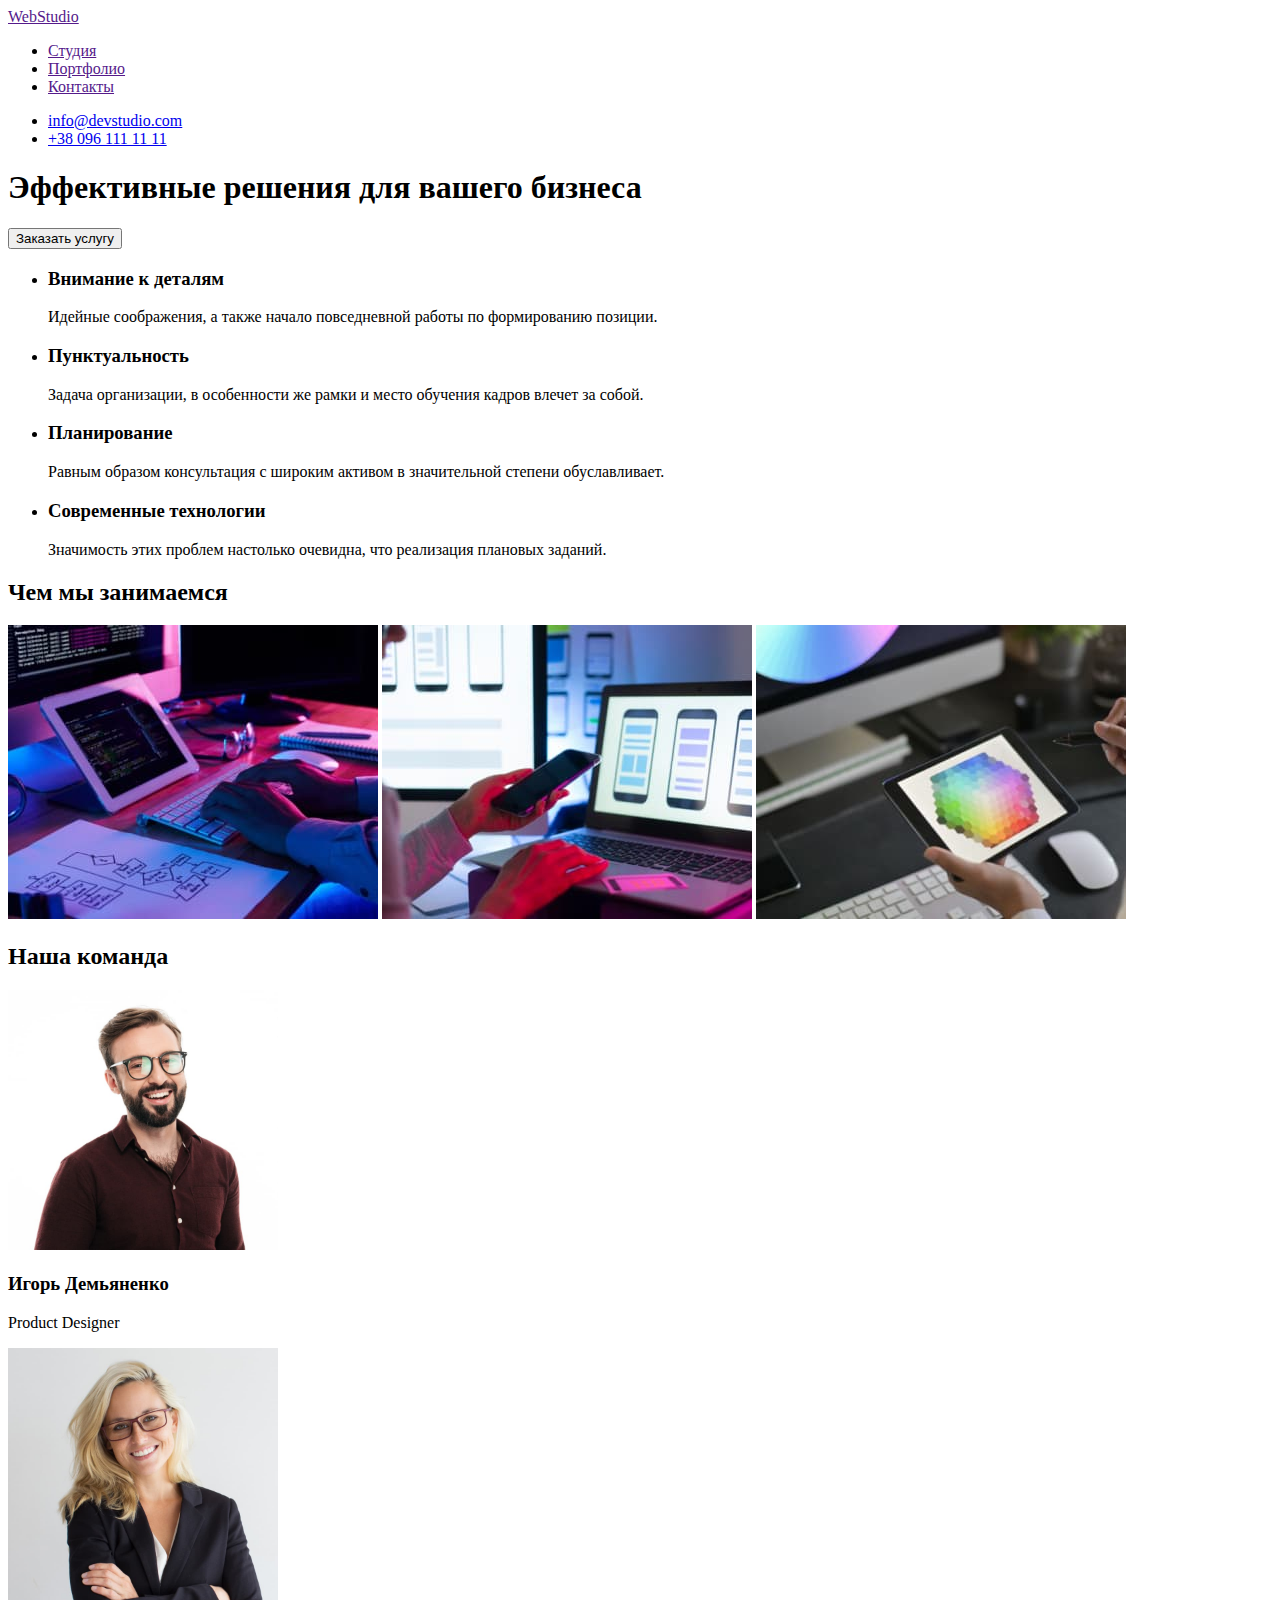
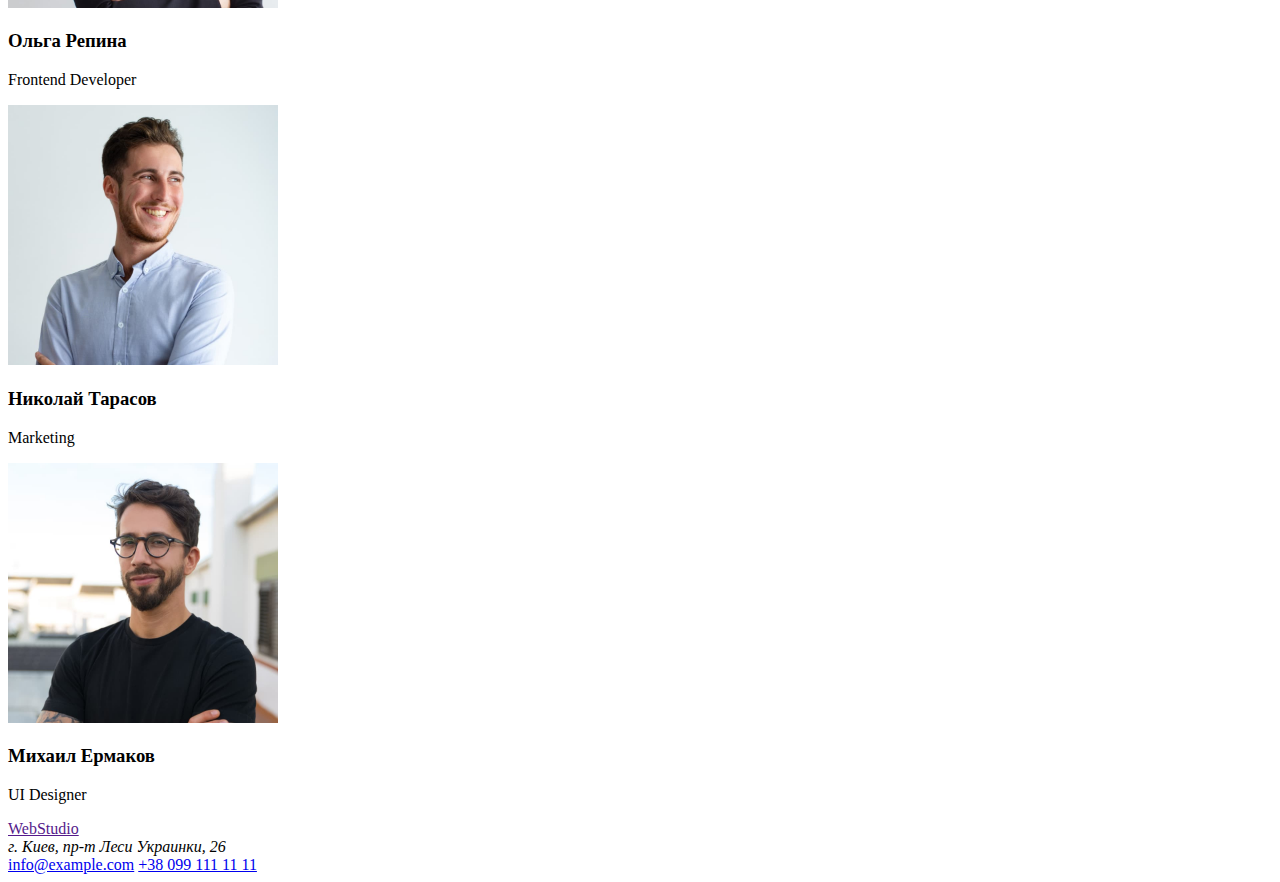
==== index.html @ e32d20d0 "made a copy" ====
<!DOCTYPE html>
<html lang="ru">
  <head>
    <meta charset="UTF-8">
    <meta http-equiv="X-UA-Compatible" content="IE=edge">
    <title> Web studio </title>
  </head>
  <body>
    <header>
      <a href=""> WebStudio </a>

  <nav> 
  <ul>
    <li> <a href=""> Студия </a></li>
    <li>
      <a href=""> Портфолио </a>
    </li>
    <li> 
      <a href=""> Контакты </a>
    </li>
  </ul>
  </nav>


  <ul>
    <li> 
      <a href="info@devstudio.com"> info@devstudio.com </a>
    </li>
    <li> 
      <a href="tel:+380961111111"> +38 096 111 11 11 </a>
    </li> 
  </ul>
  </header>
   <main>
  <!--main content-->
  <section>
    <h1> Эффективные решения для вашего бизнеса </h1>
    <button type="button"> Заказать услугу </button> 
  </section>
  <section> 
  <div >
  <ul>
    <li>
      <h3> Внимание к деталям </h3>
      <p> Идейные соображения, а также начало повседневной работы по формированию позиции.</p>
    </li>
    <li> 
      <h3> Пунктуальность </h3> 
      <p> Задача организации, в особенности же рамки и место обучения кадров влечет за собой.</p>
    </li>
    <li> 
      <h3> Планирование </h3> 
      <p> Равным образом консультация с широким активом в значительной степени обуславливает.</p>
    </li>
    <li> 
      <h3>Современные технологии </h3>
      <p> Значимость этих проблем настолько очевидна, что реализация плановых заданий.</p>
     </li>
   </ul>
  </div>  
  
   <h2> Чем мы занимаемся</h2>
    <img src="./images/photo(1).jpg" alt="logo" width="370">
    <img src="./images/photo(2).jpg" alt="logo" width="370">
    <img src="./images/photo(3).jpg" alt="logo" width="370">
  </section>

  <section>
   <h2> Наша команда</h2>
   <img src="./images/photo(4).jpg" alt="logo" width="270">
   <h3>Игорь Демьяненко</h3>
   <p> Product Designer</p>

   <img src="./images/photo(5).jpg" alt="logo" width="270">
   <h3>Ольга Репина</h3>
   <p> Frontend Developer</p>

   <img src="./images/photo(6).jpg" alt="logo" width="270">
   <h3>Николай Тарасов</h3>
   <p> Marketing</p>

   <img src="./images/photo(7).jpg" alt="logo" width="270">
   <h3>Михаил Ермаков</h3>
   <p> UI Designer</p>

 </section>
</main>
<footer> 
    <a href=""> WebStudio </a>
    <address>г. Киев, пр-т Леси Украинки, 26</address>
    <a href="info@example.com">info@example.com</a>
    <a href="+380991111111">+38 099 111 11 11 </a>
</footer>

</body>
</html>
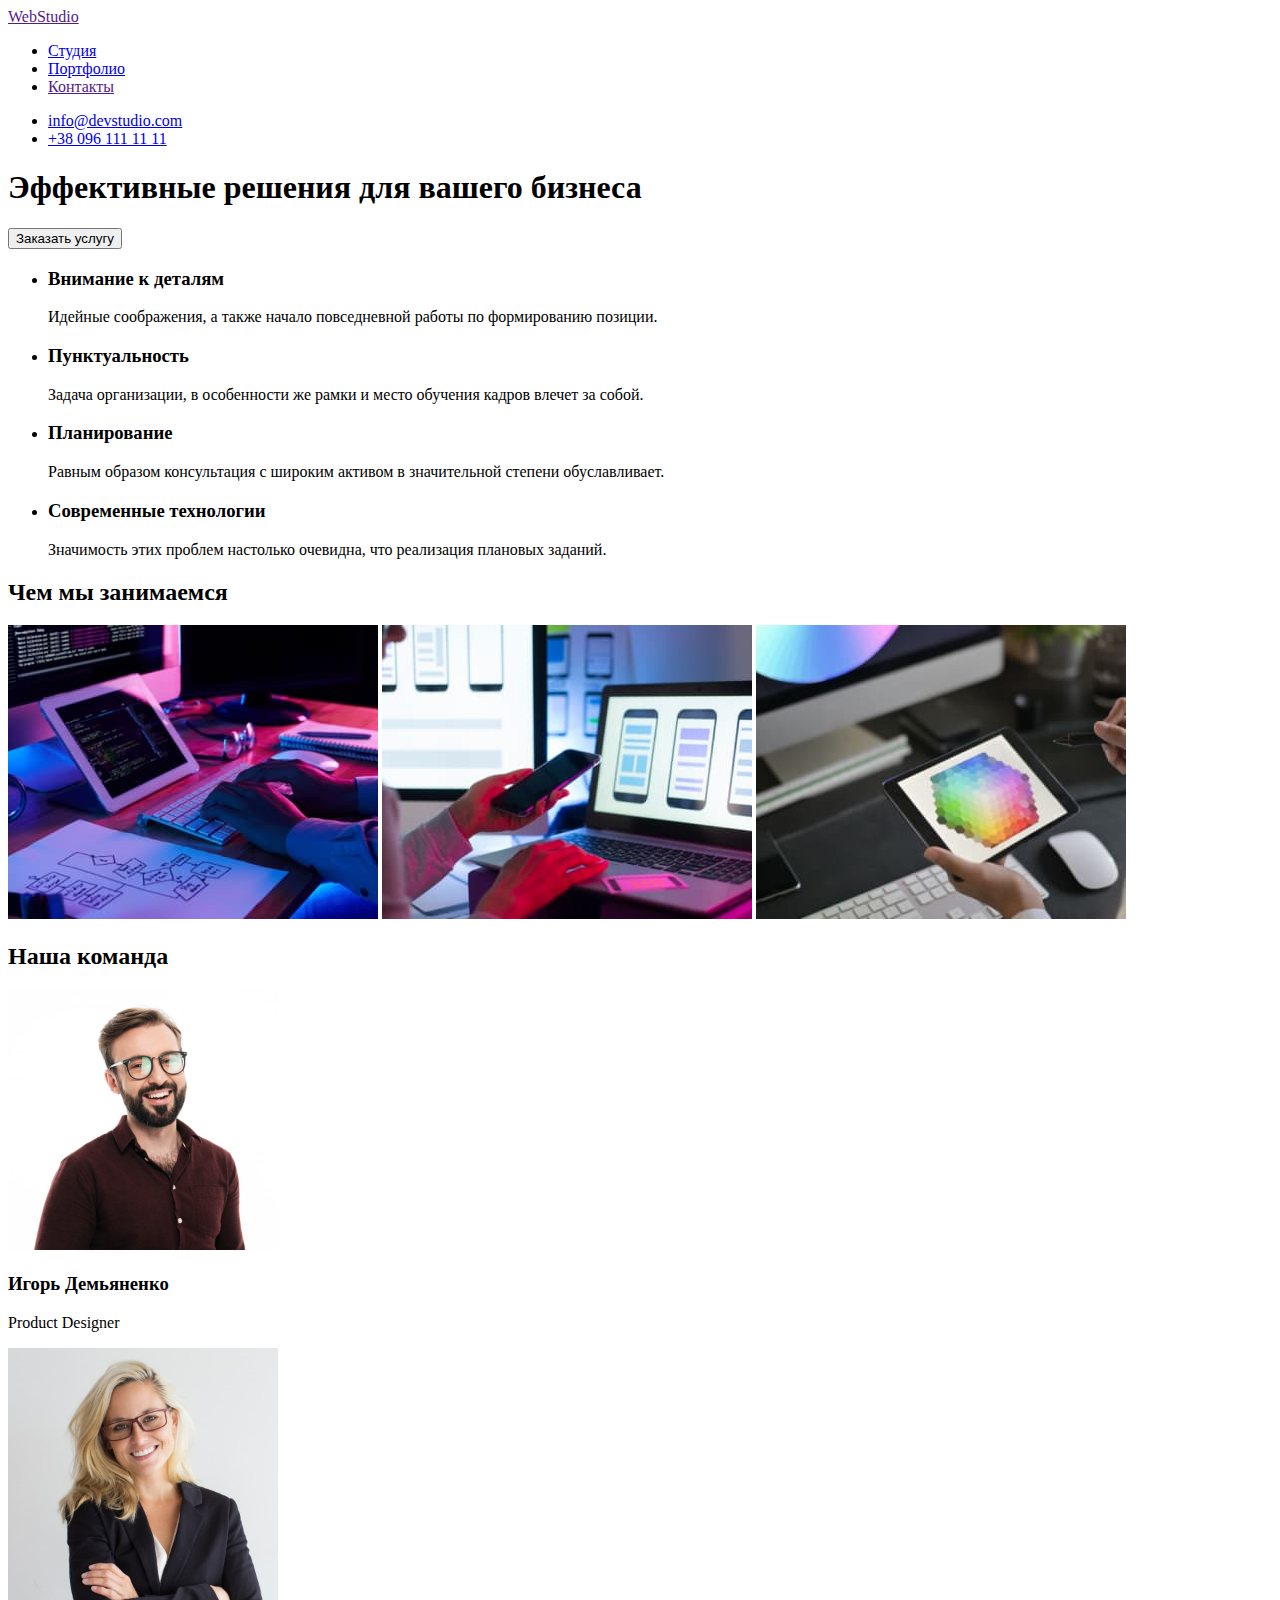
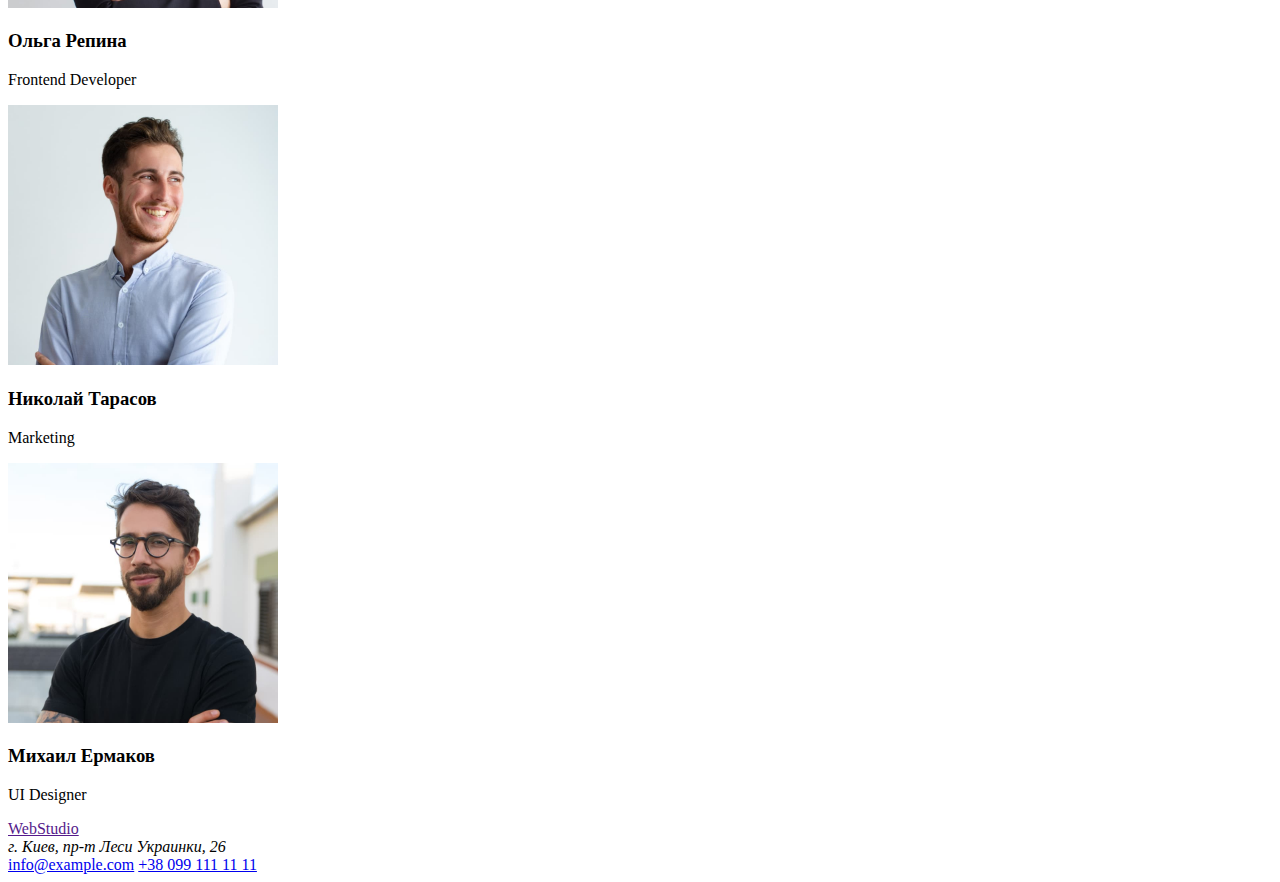
==== commit 2285c0ee: "add portfolio" ====
--- a/index.html
+++ b/index.html
@@ -11,9 +11,9 @@
 
   <nav> 
   <ul>
-    <li> <a href=""> Студия </a></li>
+    <li> <a href="./index.html"> Студия </a></li>
     <li>
-      <a href=""> Портфолио </a>
+      <a href="./portfolio.html"> Портфолио </a>
     </li>
     <li> 
       <a href=""> Контакты </a>
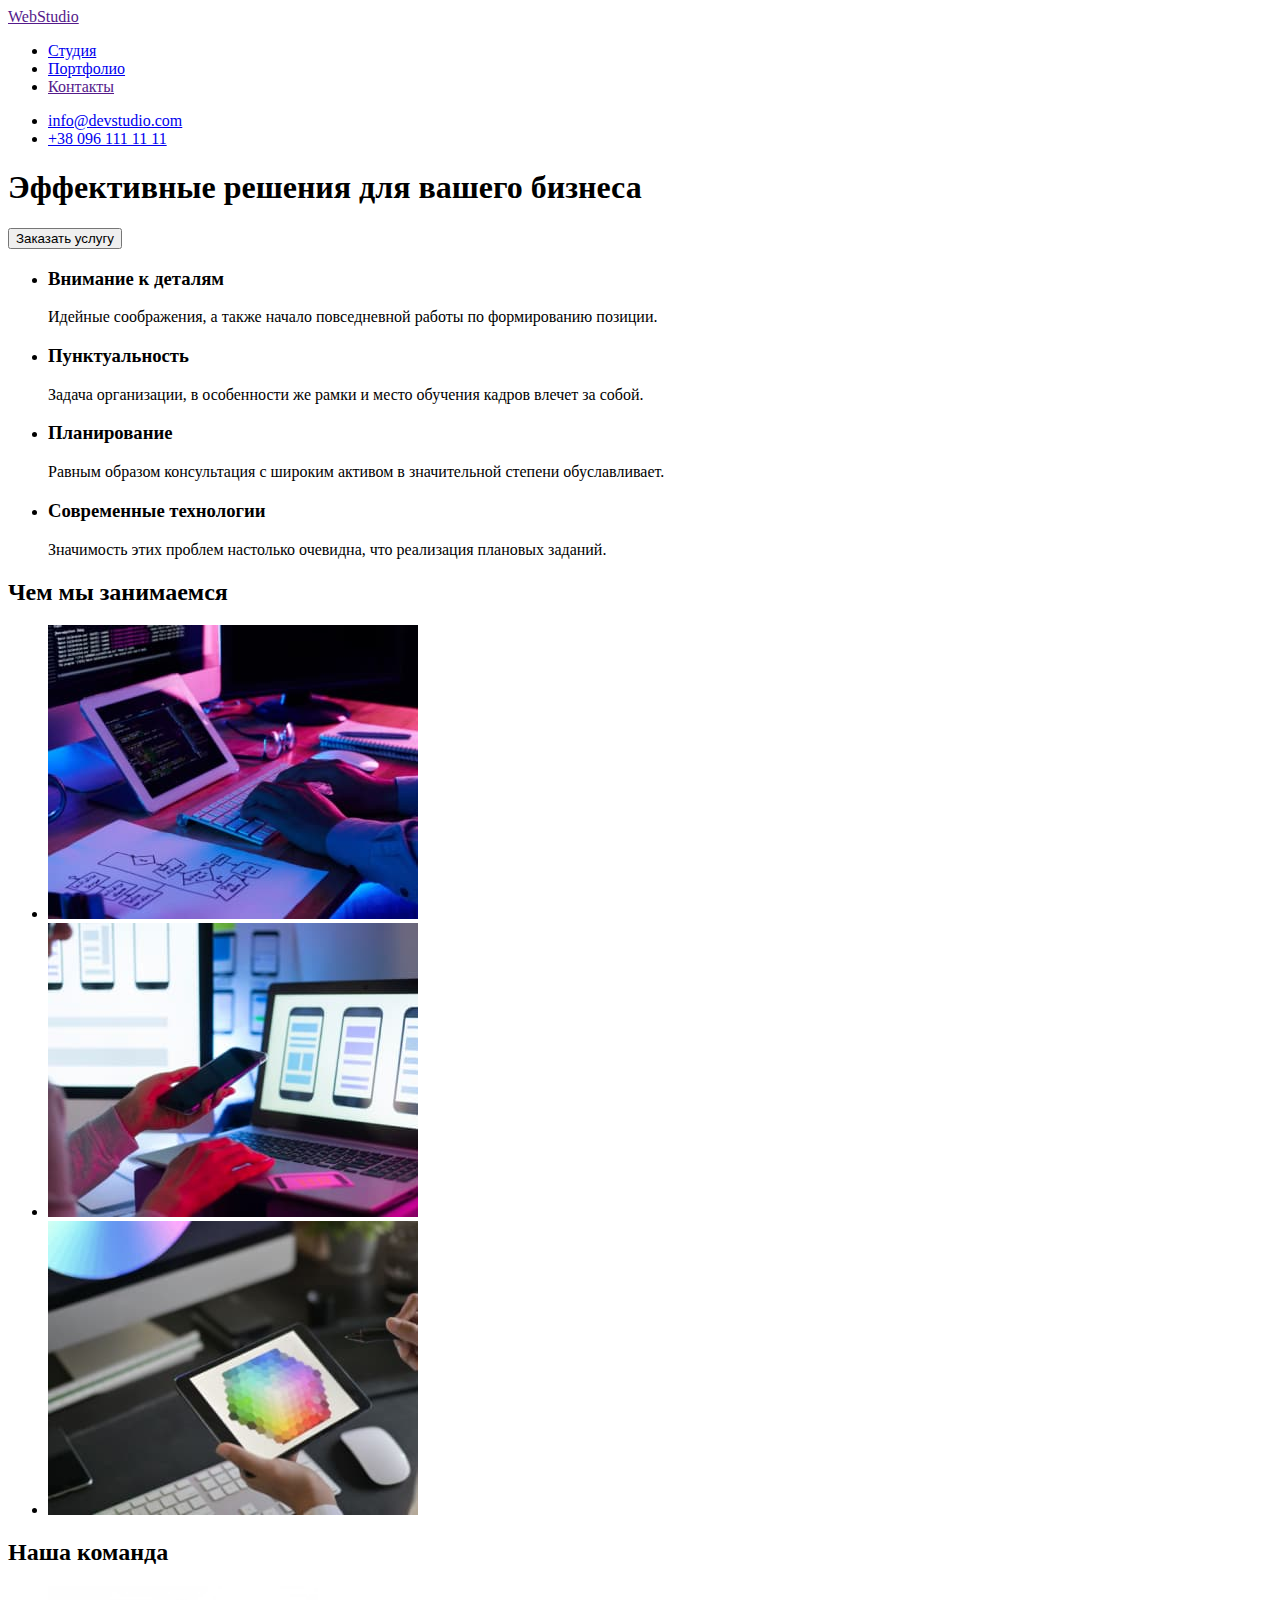
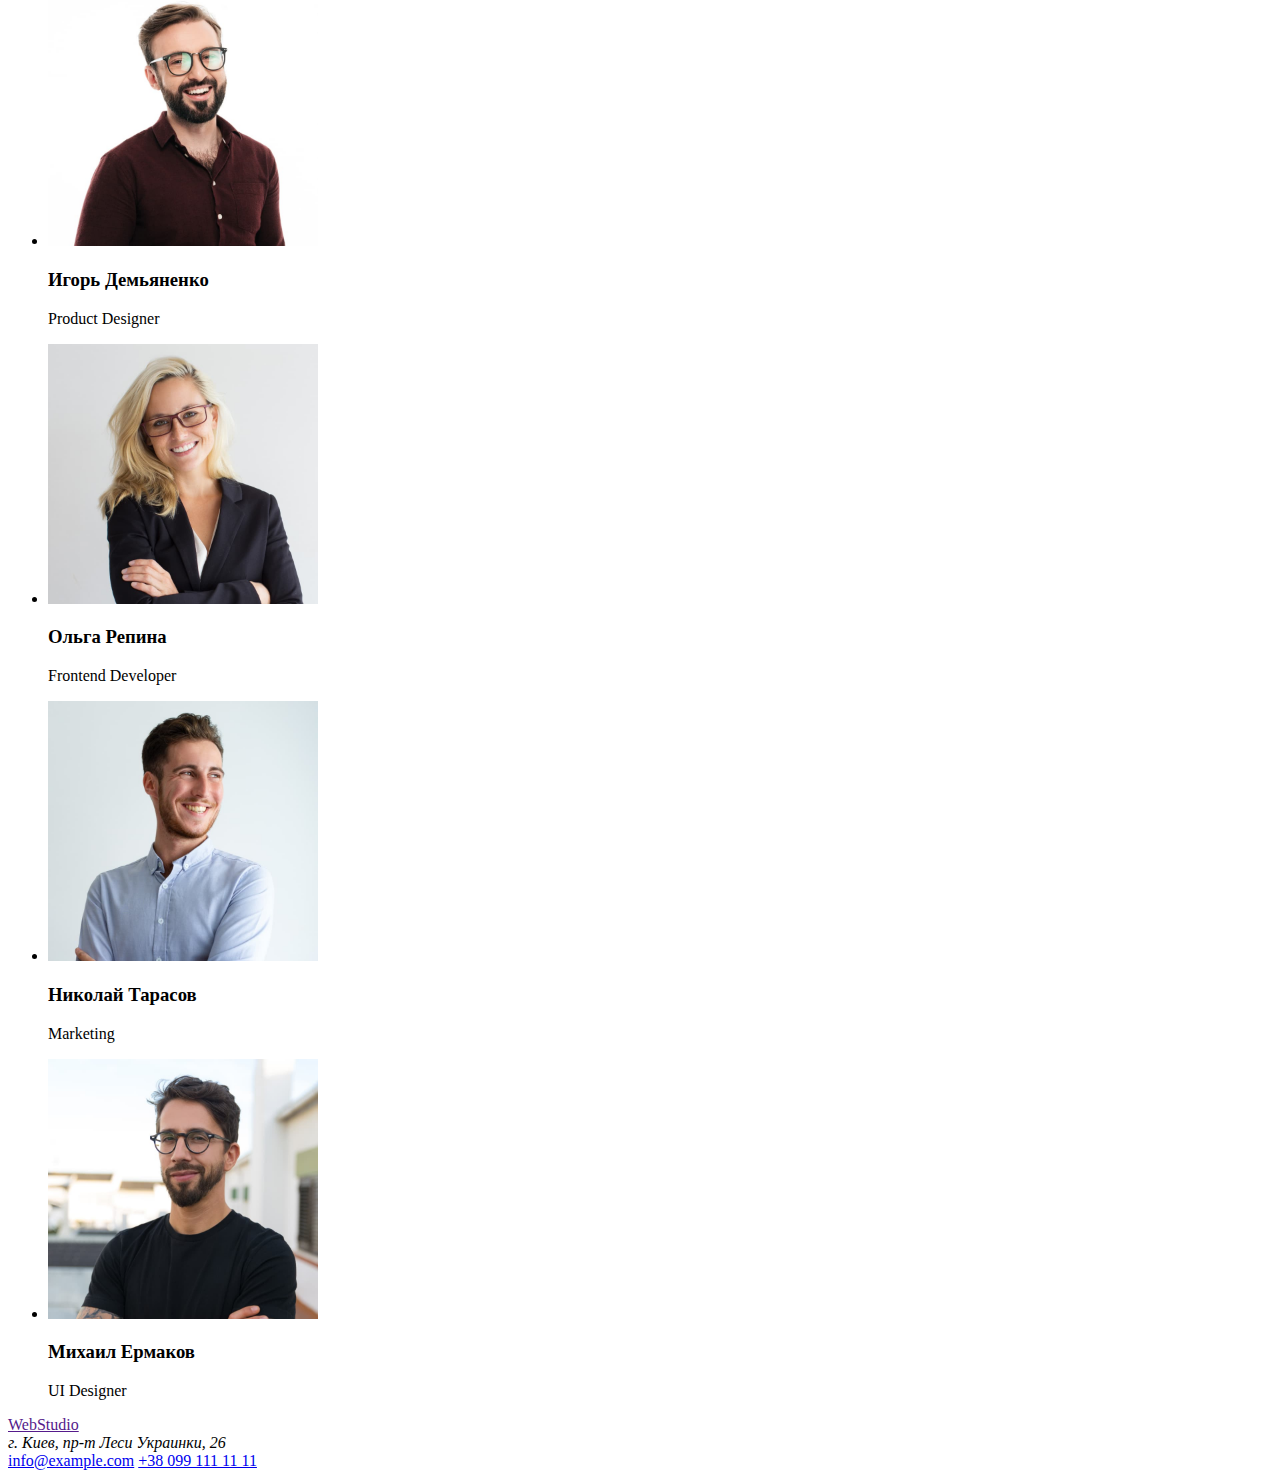
==== commit c32d8a97: "add ul, li" ====
--- a/index.html
+++ b/index.html
@@ -59,29 +59,39 @@
    </ul>
   </div>  
   
-   <h2> Чем мы занимаемся</h2>
-    <img src="./images/photo(1).jpg" alt="logo" width="370">
-    <img src="./images/photo(2).jpg" alt="logo" width="370">
-    <img src="./images/photo(3).jpg" alt="logo" width="370">
-  </section>
+  <h2> Чем мы занимаемся</h2>
+  <ul>
+    <li> <img src="./images/photo(1).jpg" alt="logo" width="370"></li>
+    <li> <img src="./images/photo(2).jpg" alt="logo" width="370"></li>
+    <li> <img src="./images/photo(3).jpg" alt="logo" width="370"></li>
+  </ul>
+   
+ </section>
 
-  <section>
-   <h2> Наша команда</h2>
-   <img src="./images/photo(4).jpg" alt="logo" width="270">
-   <h3>Игорь Демьяненко</h3>
-   <p> Product Designer</p>
-
-   <img src="./images/photo(5).jpg" alt="logo" width="270">
-   <h3>Ольга Репина</h3>
-   <p> Frontend Developer</p>
-
-   <img src="./images/photo(6).jpg" alt="logo" width="270">
-   <h3>Николай Тарасов</h3>
-   <p> Marketing</p>
-
-   <img src="./images/photo(7).jpg" alt="logo" width="270">
-   <h3>Михаил Ермаков</h3>
-   <p> UI Designer</p>
+ <section>
+  <h2> Наша команда</h2>
+  <ul>
+    <li>
+    <img src="./images/photo(4).jpg" alt="logo" width="270"> 
+    <h3>Игорь Демьяненко</h3>
+    <p> Product Designer</p> 
+   </li>
+    <li>
+      <img src="./images/photo(5).jpg" alt="logo" width="270">
+      <h3>Ольга Репина</h3>
+     <p> Frontend Developer</p>
+   </li>
+    <li>
+      <img src="./images/photo(6).jpg" alt="logo" width="270">
+      <h3>Николай Тарасов</h3>
+      <p> Marketing</p>
+     </li>
+     <li>
+     <img src="./images/photo(7).jpg" alt="logo" width="270">
+     <h3>Михаил Ермаков</h3>
+     <p> UI Designer</p>
+     </li>
+  </ul>
 
  </section>
 </main>
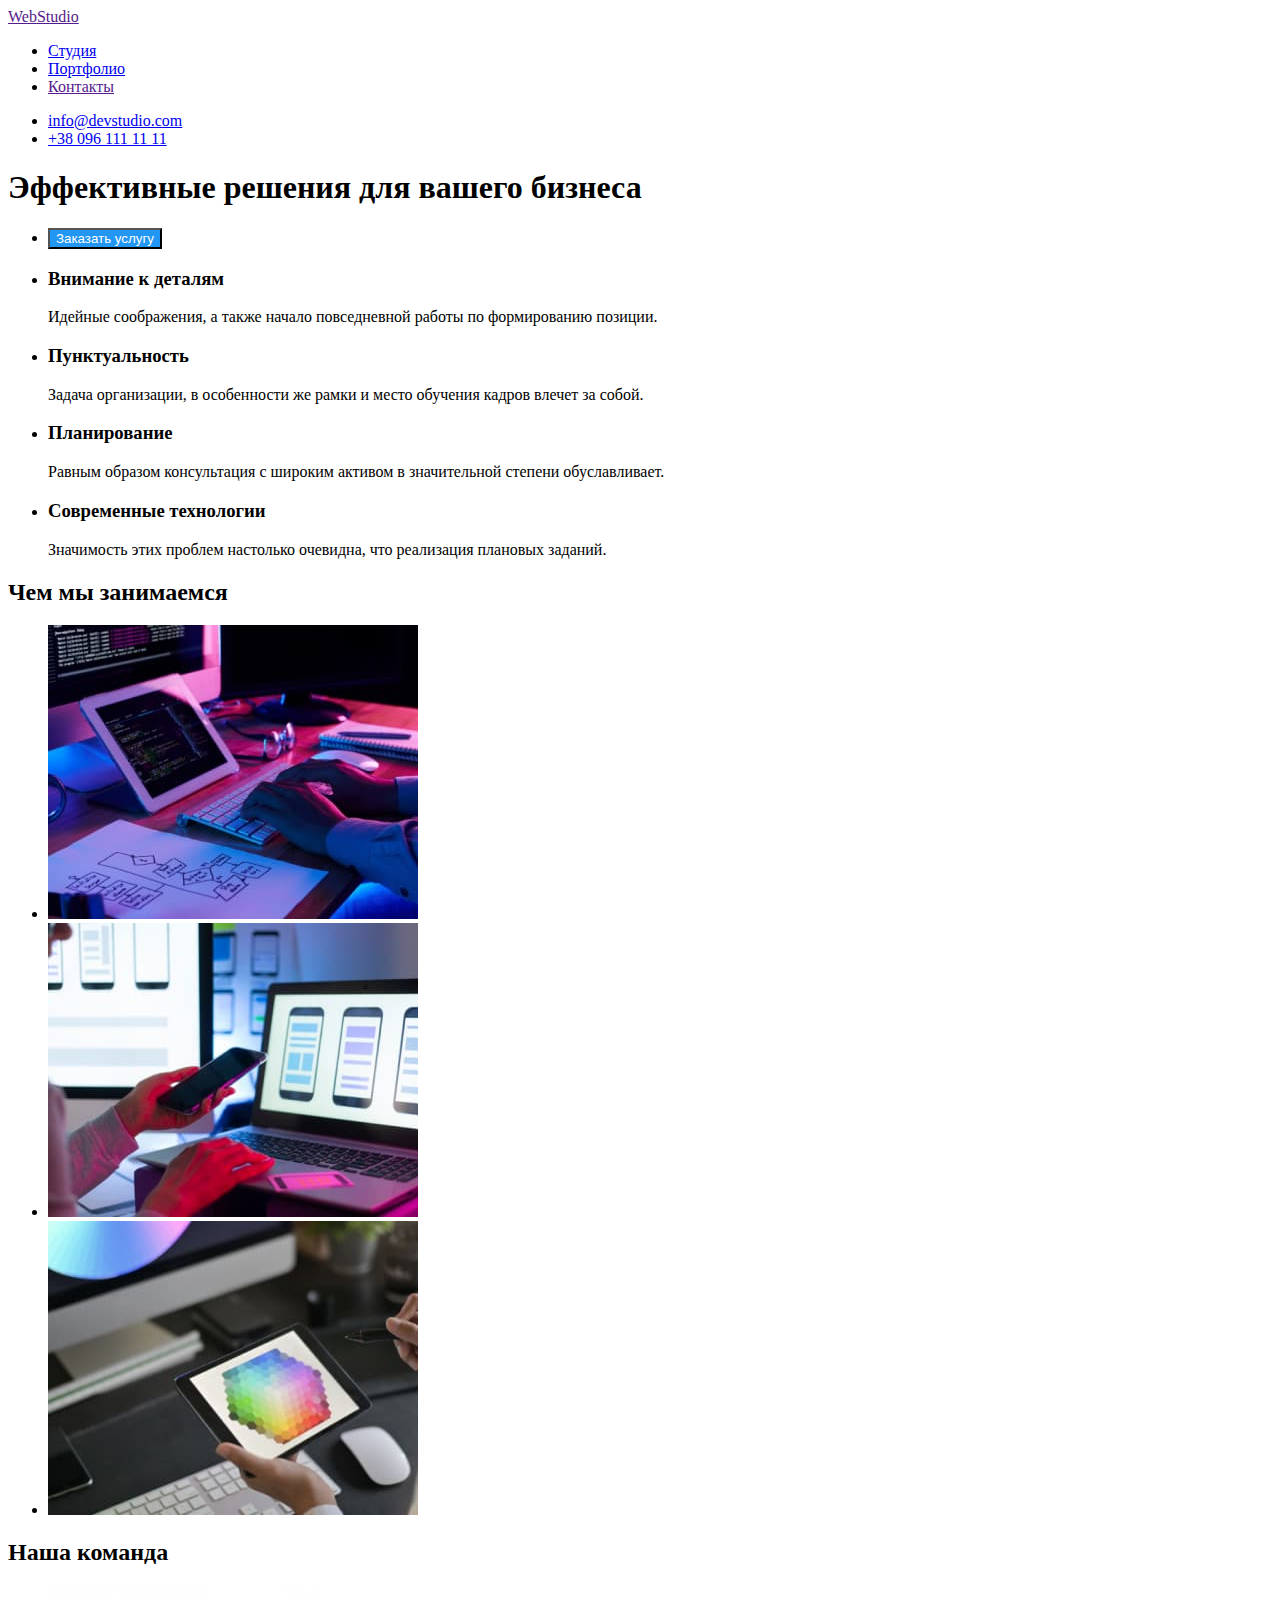
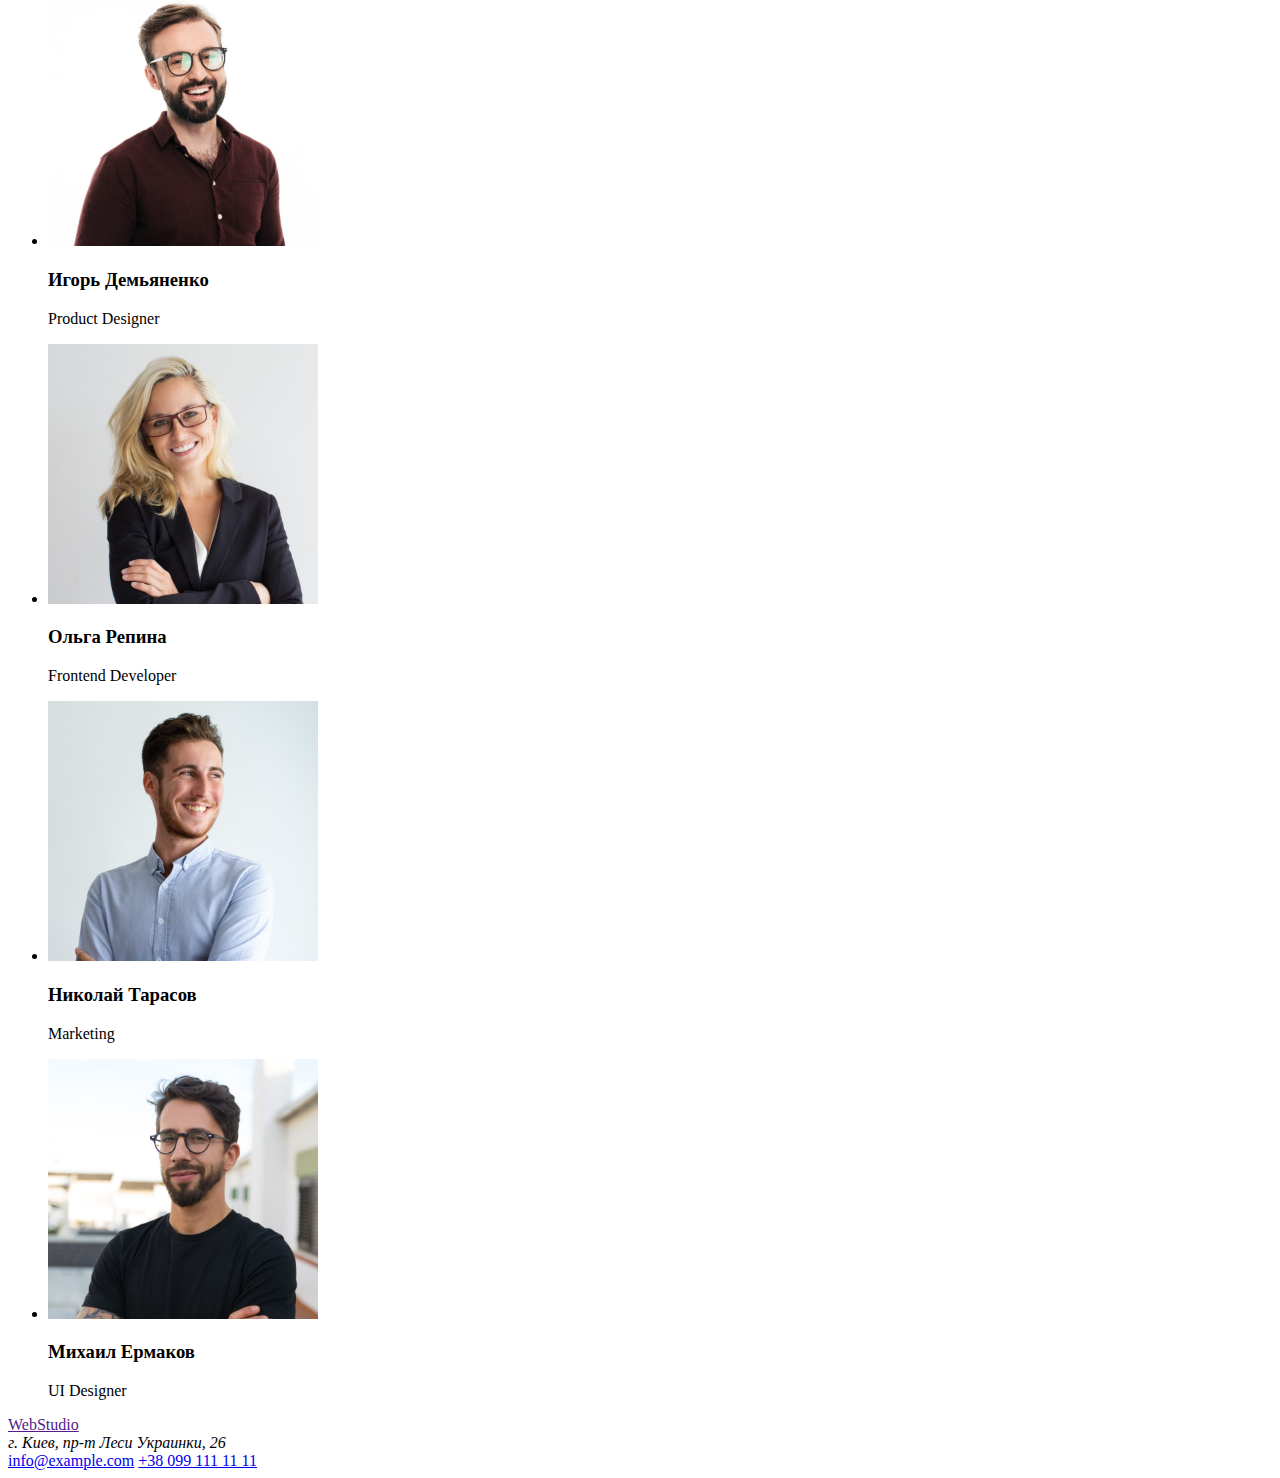
==== commit 62ac7aa8: "Add class to html" ====
--- a/index.html
+++ b/index.html
@@ -4,16 +4,21 @@
     <meta charset="UTF-8">
     <meta http-equiv="X-UA-Compatible" content="IE=edge">
     <title> Web studio </title>
+    <link rel="preconnect" href="https://fonts.gstatic.com">
+    <link href="https://fonts.googleapis.com/css2?family=Raleway:wght@700&family=Roboto:wght@400;500;700;900&display=swap" rel="stylesheet">
+    <link rel="stylesheet" href="./css/styles.css">
+
   </head>
-  <body>
-    <header>
-      <a href=""> WebStudio </a>
+  <body class="body">
+    <header class="header">
+      <div class="container">
+      <a href="" class="logoText"> <span class="logo">Web</span>Studio </a>
 
   <nav> 
-  <ul>
-    <li> <a href="./index.html"> Студия </a></li>
+  <ul class="navList">
+    <li> <a href="./index.html" class="link"> Студия </a></li>
     <li>
-      <a href="./portfolio.html"> Портфолио </a>
+      <a href="./portfolio.html" class="link"> Портфолио </a>
     </li>
     <li> 
       <a href=""> Контакты </a>
@@ -22,23 +27,31 @@
   </nav>
 
 
-  <ul>
+  <ul class="navList">
     <li> 
-      <a href="info@devstudio.com"> info@devstudio.com </a>
+      <a href="info@devstudio.com" class="headerFooter"> info@devstudio.com </a>
     </li>
     <li> 
-      <a href="tel:+380961111111"> +38 096 111 11 11 </a>
+      <a href="tel:+380961111111" class="headerFooter"> +38 096 111 11 11 </a>
     </li> 
   </ul>
+</div>
   </header>
    <main>
   <!--main content-->
   <section>
+    <div class="mainContainer">
     <h1> Эффективные решения для вашего бизнеса </h1>
-    <button type="button"> Заказать услугу </button> 
+    <ul class="button">
+      <li>
+        <button type="button" style="background-color: #2196F3; color: #FFFFFF;"> Заказать услугу </button>
+      </li>
+    </ul>
+     
+    </div>
   </section>
   <section> 
-  <div >
+    <div class="container">
   <ul>
     <li>
       <h3> Внимание к деталям </h3>
@@ -56,8 +69,7 @@
       <h3>Современные технологии </h3>
       <p> Значимость этих проблем настолько очевидна, что реализация плановых заданий.</p>
      </li>
-   </ul>
-  </div>  
+   </ul>  
   
   <h2> Чем мы занимаемся</h2>
   <ul>
@@ -65,10 +77,11 @@
     <li> <img src="./images/photo(2).jpg" alt="logo" width="370"></li>
     <li> <img src="./images/photo(3).jpg" alt="logo" width="370"></li>
   </ul>
-   
+   </div>
  </section>
 
  <section>
+   <div class="container">
   <h2> Наша команда</h2>
   <ul>
     <li>
@@ -92,14 +105,16 @@
      <p> UI Designer</p>
      </li>
   </ul>
-
+</div>
  </section>
 </main>
-<footer> 
-    <a href=""> WebStudio </a>
-    <address>г. Киев, пр-т Леси Украинки, 26</address>
-    <a href="info@example.com">info@example.com</a>
-    <a href="+380991111111">+38 099 111 11 11 </a>
+<footer class="footer"> 
+  <div class="">
+    <a href=""class="logoText" > <span class="logo">Web</span>Studio </a>
+    <address class="address">г. Киев, пр-т Леси Украинки, 26</address>
+    <a href="info@example.com" >info@example.com</a>
+    <a href="+380991111111" >+38 099 111 11 11 </a>
+  </div>
 </footer>
 
 </body>
